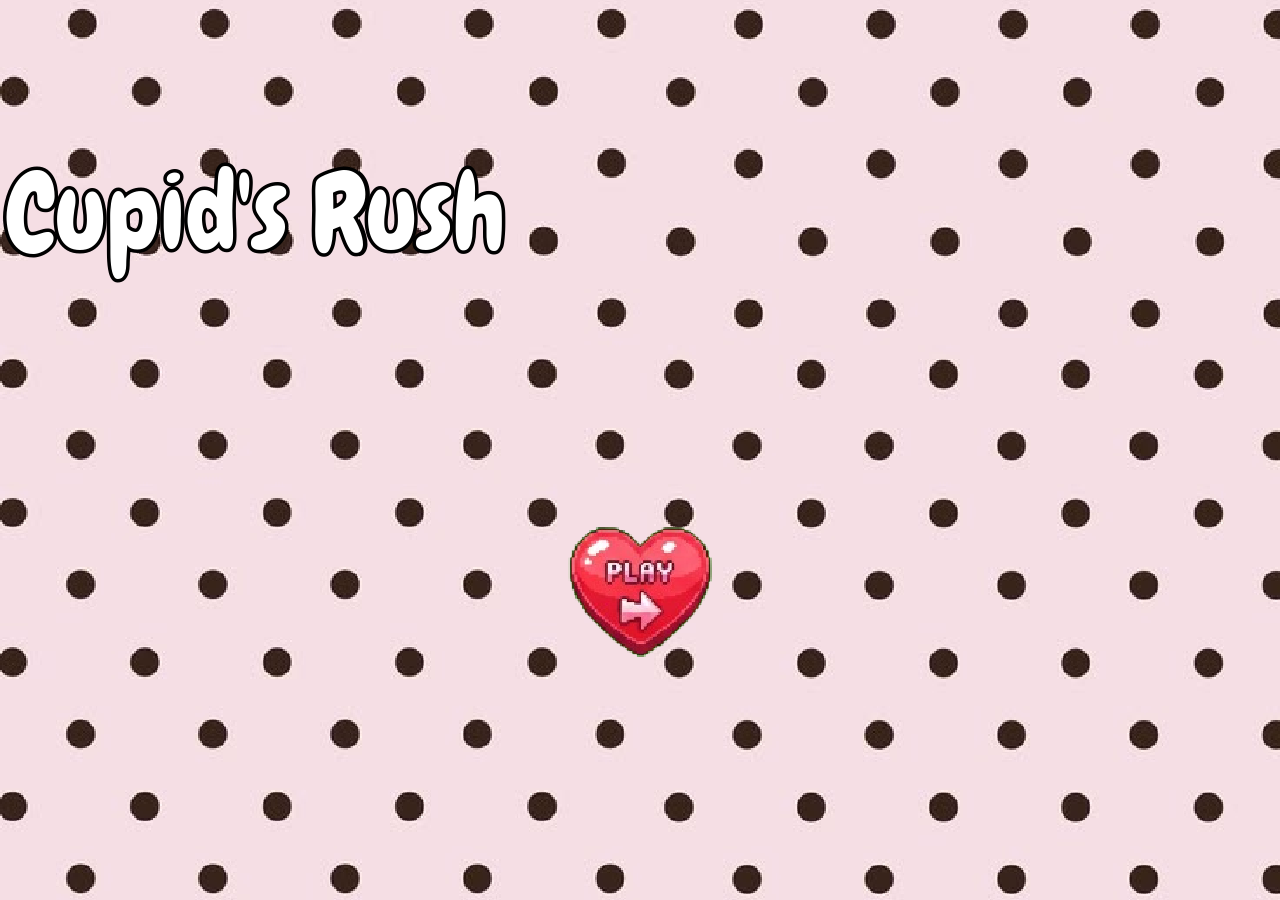
==== Juegos/Juego1/Cupid'sRush.html @ 0b003976 "Agrego minijuego completo" ====
<!DOCTYPE html>
<html lang="en">
	<head>
		<meta charset="utf-8">
		<meta name="viewport" content="width=device-width, user-scalable=no, initial-scale=1.0">
		<title>Cupid's Rush</title>
		<style>
html, body, #canvas {
	margin: 0;
	padding: 0;
	border: 0;
}

body {
	color: white;
	background-color: black;
	overflow: hidden;
	touch-action: none;
}

#canvas {
	display: block;
}

#canvas:focus {
	outline: none;
}

#status, #status-splash, #status-progress {
	position: absolute;
	left: 0;
	right: 0;
}

#status, #status-splash {
	top: 0;
	bottom: 0;
}

#status {
	background-color: #242424;
	display: flex;
	flex-direction: column;
	justify-content: center;
	align-items: center;
	visibility: hidden;
}

#status-splash {
	max-height: 100%;
	max-width: 100%;
	margin: auto;
}

#status-splash.show-image--false {
	display: none;
}

#status-splash.fullsize--true {
	height: 100%;
	width: 100%;
	object-fit: contain;
}

#status-splash.use-filter--false {
	image-rendering: pixelated;
}

#status-progress, #status-notice {
	display: none;
}

#status-progress {
	bottom: 10%;
	width: 50%;
	margin: 0 auto;
}

#status-notice {
	background-color: #5b3943;
	border-radius: 0.5rem;
	border: 1px solid #9b3943;
	color: #e0e0e0;
	font-family: 'Noto Sans', 'Droid Sans', Arial, sans-serif;
	line-height: 1.3;
	margin: 0 2rem;
	overflow: hidden;
	padding: 1rem;
	text-align: center;
	z-index: 1;
}
		</style>
		<link id="-gd-engine-icon" rel="icon" type="image/png" href="Cupid'sRush.icon.png" />
<link rel="apple-touch-icon" href="Cupid'sRush.apple-touch-icon.png"/>

	</head>
	<body>
		<canvas id="canvas">
			Your browser does not support the canvas tag.
		</canvas>

		<noscript>
			Your browser does not support JavaScript.
		</noscript>

		<div id="status">
			<img id="status-splash" class="show-image--true fullsize--true use-filter--true" src="Cupid'sRush.png" alt="">
			<progress id="status-progress"></progress>
			<div id="status-notice"></div>
		</div>

		<script src="Cupid'sRush.js"></script>
		<script>
const GODOT_CONFIG = {"args":[],"canvasResizePolicy":2,"emscriptenPoolSize":8,"ensureCrossOriginIsolationHeaders":true,"executable":"Cupid'sRush","experimentalVK":false,"fileSizes":{"Cupid'sRush.pck":2244492,"Cupid'sRush.wasm":39514754},"focusCanvas":true,"gdextensionLibs":[],"godotPoolSize":4};
const GODOT_THREADS_ENABLED = false;
const engine = new Engine(GODOT_CONFIG);

(function () {
	const statusOverlay = document.getElementById('status');
	const statusProgress = document.getElementById('status-progress');
	const statusNotice = document.getElementById('status-notice');

	let initializing = true;
	let statusMode = '';

	function setStatusMode(mode) {
		if (statusMode === mode || !initializing) {
			return;
		}
		if (mode === 'hidden') {
			statusOverlay.remove();
			initializing = false;
			return;
		}
		statusOverlay.style.visibility = 'visible';
		statusProgress.style.display = mode === 'progress' ? 'block' : 'none';
		statusNotice.style.display = mode === 'notice' ? 'block' : 'none';
		statusMode = mode;
	}

	function setStatusNotice(text) {
		while (statusNotice.lastChild) {
			statusNotice.removeChild(statusNotice.lastChild);
		}
		const lines = text.split('\n');
		lines.forEach((line) => {
			statusNotice.appendChild(document.createTextNode(line));
			statusNotice.appendChild(document.createElement('br'));
		});
	}

	function displayFailureNotice(err) {
		console.error(err);
		if (err instanceof Error) {
			setStatusNotice(err.message);
		} else if (typeof err === 'string') {
			setStatusNotice(err);
		} else {
			setStatusNotice('An unknown error occurred.');
		}
		setStatusMode('notice');
		initializing = false;
	}

	const missing = Engine.getMissingFeatures({
		threads: GODOT_THREADS_ENABLED,
	});

	if (missing.length !== 0) {
		if (GODOT_CONFIG['serviceWorker'] && GODOT_CONFIG['ensureCrossOriginIsolationHeaders'] && 'serviceWorker' in navigator) {
			let serviceWorkerRegistrationPromise;
			try {
				serviceWorkerRegistrationPromise = navigator.serviceWorker.getRegistration();
			} catch (err) {
				serviceWorkerRegistrationPromise = Promise.reject(new Error('Service worker registration failed.'));
			}
			// There's a chance that installing the service worker would fix the issue
			Promise.race([
				serviceWorkerRegistrationPromise.then((registration) => {
					if (registration != null) {
						return Promise.reject(new Error('Service worker already exists.'));
					}
					return registration;
				}).then(() => engine.installServiceWorker()),
				// For some reason, `getRegistration()` can stall
				new Promise((resolve) => {
					setTimeout(() => resolve(), 2000);
				}),
			]).then(() => {
				// Reload if there was no error.
				window.location.reload();
			}).catch((err) => {
				console.error('Error while registering service worker:', err);
			});
		} else {
			// Display the message as usual
			const missingMsg = 'Error\nThe following features required to run Godot projects on the Web are missing:\n';
			displayFailureNotice(missingMsg + missing.join('\n'));
		}
	} else {
		setStatusMode('progress');
		engine.startGame({
			'onProgress': function (current, total) {
				if (current > 0 && total > 0) {
					statusProgress.value = current;
					statusProgress.max = total;
				} else {
					statusProgress.removeAttribute('value');
					statusProgress.removeAttribute('max');
				}
			},
		}).then(() => {
			setStatusMode('hidden');
		}, displayFailureNotice);
	}
}());
		</script>
	</body>
</html>
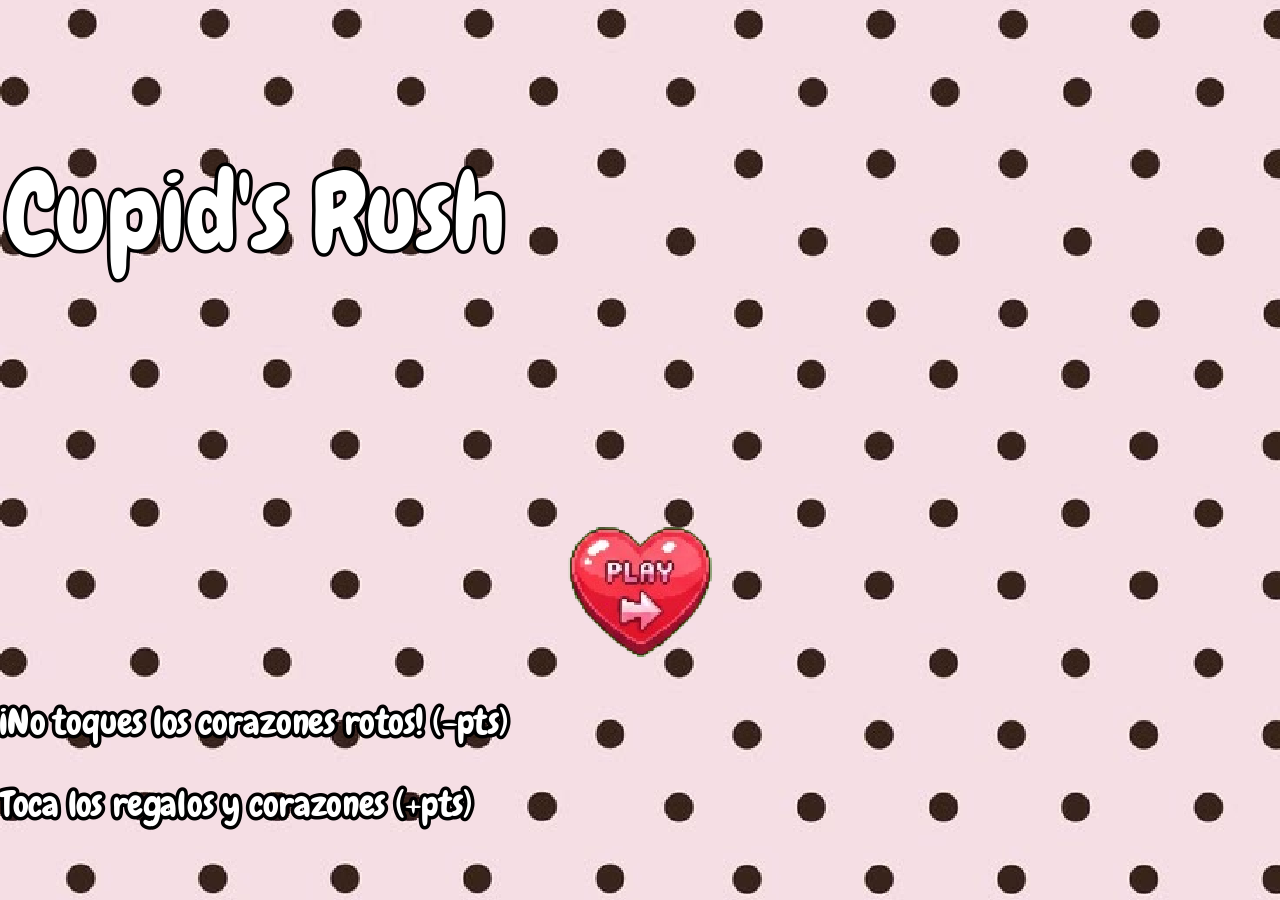
==== commit 2d48ff2a: "Version 2.0 con combos y records en Firebase" ====
--- a/Juegos/Juego1/Cupid'sRush.html
+++ b/Juegos/Juego1/Cupid'sRush.html
@@ -111,7 +111,7 @@
 
 		<script src="Cupid'sRush.js"></script>
 		<script>
-const GODOT_CONFIG = {"args":[],"canvasResizePolicy":2,"emscriptenPoolSize":8,"ensureCrossOriginIsolationHeaders":true,"executable":"Cupid'sRush","experimentalVK":false,"fileSizes":{"Cupid'sRush.pck":2244492,"Cupid'sRush.wasm":39514754},"focusCanvas":true,"gdextensionLibs":[],"godotPoolSize":4};
+const GODOT_CONFIG = {"args":[],"canvasResizePolicy":2,"emscriptenPoolSize":8,"ensureCrossOriginIsolationHeaders":true,"executable":"Cupid'sRush","experimentalVK":false,"fileSizes":{"Cupid'sRush.pck":2303000,"Cupid'sRush.wasm":39514754},"focusCanvas":true,"gdextensionLibs":[],"godotPoolSize":4};
 const GODOT_THREADS_ENABLED = false;
 const engine = new Engine(GODOT_CONFIG);
 
